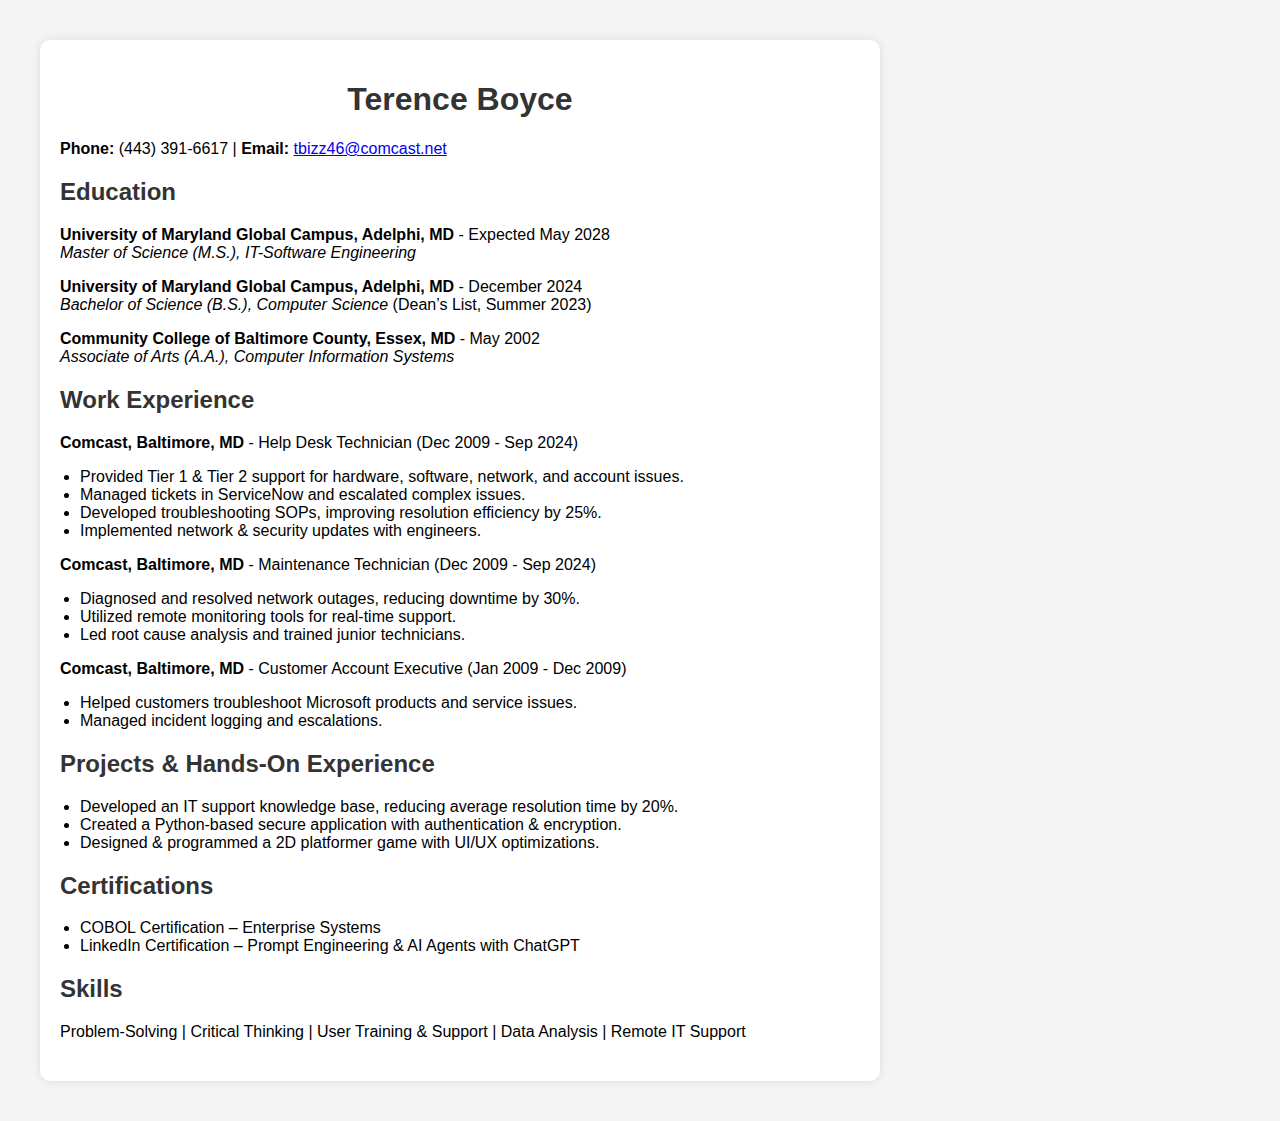
==== templates/resume.html @ 58a55910 "Fix case sensitivity issue in resume.html" ====
<!DOCTYPE html>
<html lang="en">
<head>
    <meta charset="UTF-8">
    <meta name="viewport" content="width=device-width, initial-scale=1.0">
    <title>Terence Boyce - Resume</title>
    <style>
        body {
            font-family: Arial, sans-serif;
            margin: 40px;
            background-color: #f4f4f4;
        }
        .container {
            max-width: 800px;
            background: white;
            padding: 20px;
            border-radius: 10px;
            box-shadow: 0 0 10px rgba(0, 0, 0, 0.1);
        }
        h1, h2 {
            color: #333;
        }
        h1 {
            text-align: center;
        }
        .section {
            margin-bottom: 20px;
        }
        ul {
            padding-left: 20px;
        }
    </style>
</head>
<body>
    <div class="container">
        <h1>Terence Boyce</h1>
        <p><strong>Phone:</strong> (443) 391-6617 | <strong>Email:</strong> <a href="mailto:tbizz46@comcast.net">tbizz46@comcast.net</a></p>

        <div class="section">
            <h2>Education</h2>
            <p><strong>University of Maryland Global Campus, Adelphi, MD</strong> - Expected May 2028<br>
            <em>Master of Science (M.S.), IT-Software Engineering</em></p>
            <p><strong>University of Maryland Global Campus, Adelphi, MD</strong> - December 2024<br>
            <em>Bachelor of Science (B.S.), Computer Science</em> (Dean’s List, Summer 2023)</p>
            <p><strong>Community College of Baltimore County, Essex, MD</strong> - May 2002<br>
            <em>Associate of Arts (A.A.), Computer Information Systems</em></p>
        </div>

        <div class="section">
            <h2>Work Experience</h2>
            <p><strong>Comcast, Baltimore, MD</strong> - Help Desk Technician (Dec 2009 - Sep 2024)</p>
            <ul>
                <li>Provided Tier 1 & Tier 2 support for hardware, software, network, and account issues.</li>
                <li>Managed tickets in ServiceNow and escalated complex issues.</li>
                <li>Developed troubleshooting SOPs, improving resolution efficiency by 25%.</li>
                <li>Implemented network & security updates with engineers.</li>
            </ul>

            <p><strong>Comcast, Baltimore, MD</strong> - Maintenance Technician (Dec 2009 - Sep 2024)</p>
            <ul>
                <li>Diagnosed and resolved network outages, reducing downtime by 30%.</li>
                <li>Utilized remote monitoring tools for real-time support.</li>
                <li>Led root cause analysis and trained junior technicians.</li>
            </ul>

            <p><strong>Comcast, Baltimore, MD</strong> - Customer Account Executive (Jan 2009 - Dec 2009)</p>
            <ul>
                <li>Helped customers troubleshoot Microsoft products and service issues.</li>
                <li>Managed incident logging and escalations.</li>
            </ul>
        </div>

        <div class="section">
            <h2>Projects & Hands-On Experience</h2>
            <ul>
                <li>Developed an IT support knowledge base, reducing average resolution time by 20%.</li>
                <li>Created a Python-based secure application with authentication & encryption.</li>
                <li>Designed & programmed a 2D platformer game with UI/UX optimizations.</li>
            </ul>
        </div>

        <div class="section">
            <h2>Certifications</h2>
            <ul>
                <li>COBOL Certification – Enterprise Systems</li>
                <li>LinkedIn Certification – Prompt Engineering & AI Agents with ChatGPT</li>
            </ul>
        </div>

        <div class="section">
            <h2>Skills</h2>
            <p>Problem-Solving | Critical Thinking | User Training & Support | Data Analysis | Remote IT Support</p>
        </div>
    </div>
</body>
</html>
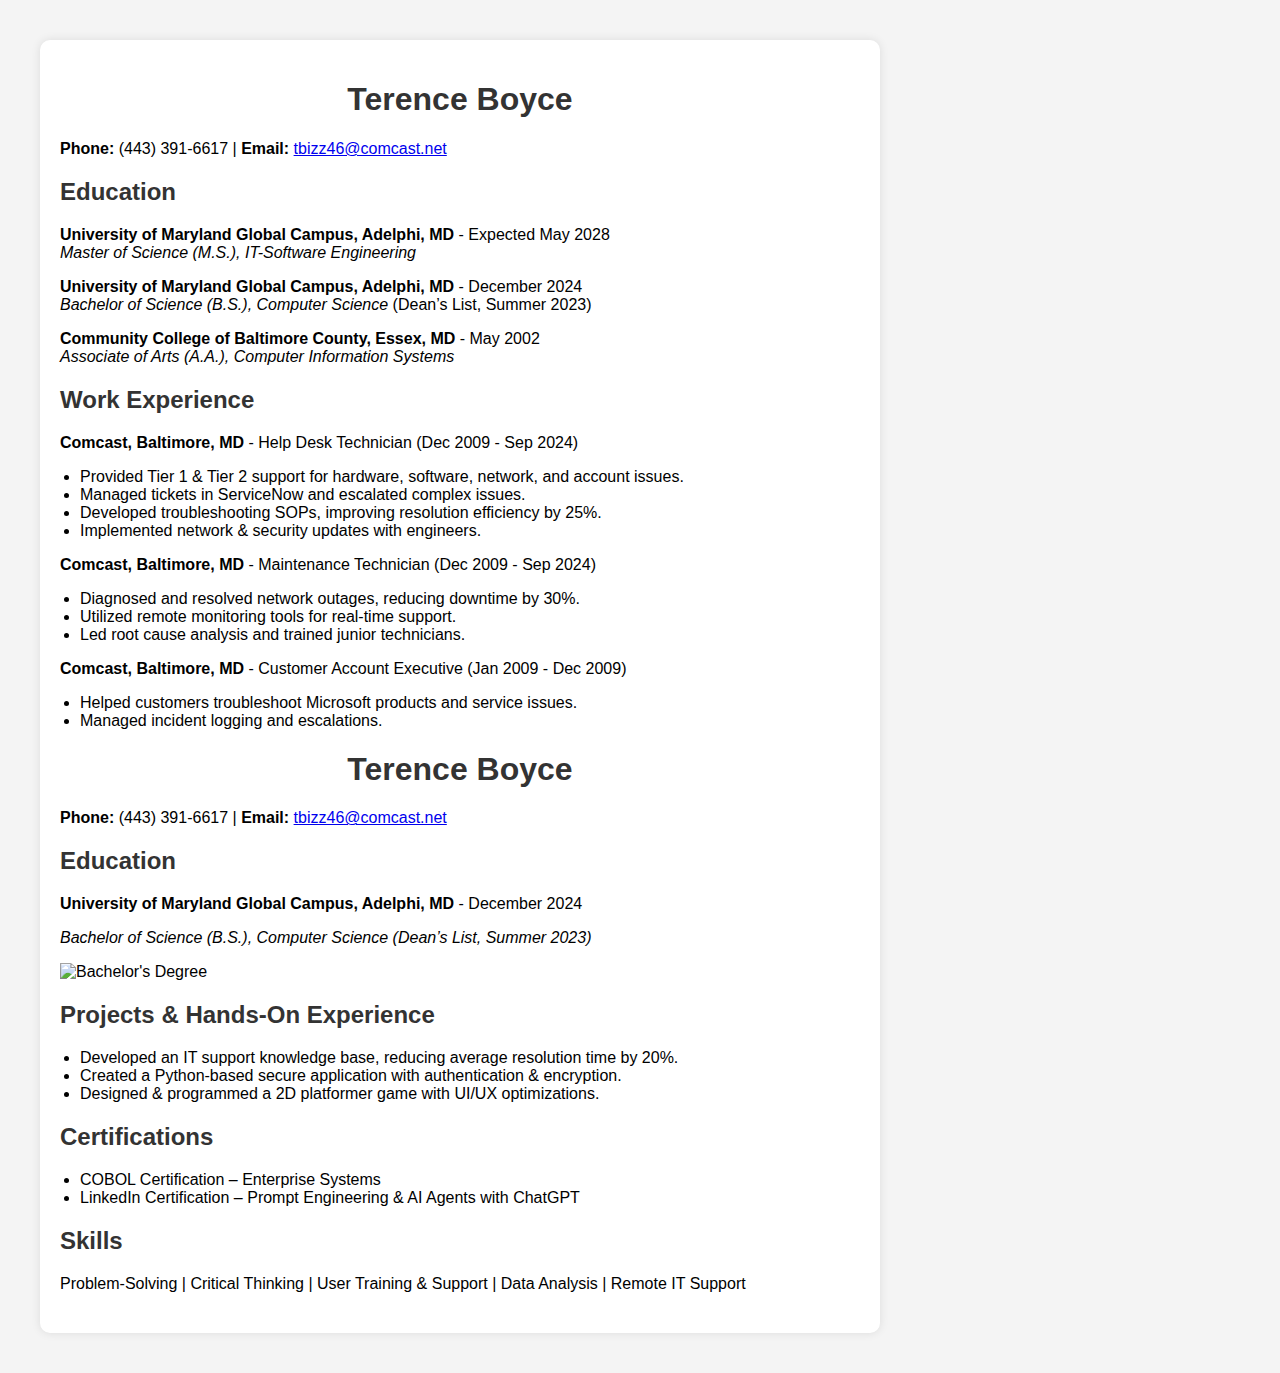
==== commit 95ac1903: "Added Bachelor's Degree image to resume" ====
--- a/templates/resume.html
+++ b/templates/resume.html
@@ -70,6 +70,25 @@
             </ul>
         </div>
 
+<div class="resume-container">
+    <div class="resume-content">
+        <h1>Terence Boyce</h1>
+        <p><strong>Phone:</strong> (443) 391-6617 | <strong>Email:</strong>
+            <a href="mailto:tbizz46@comcast.net">tbizz46@comcast.net</a></p>
+
+        <h2>Education</h2>
+        <p><strong>University of Maryland Global Campus, Adelphi, MD</strong> - December 2024</p>
+        <p><em>Bachelor of Science (B.S.), Computer Science (Dean’s List, Summer 2023)</em></p>
+
+        <!-- Other resume sections -->
+    </div>
+
+    <!-- Bachelor's Degree Image -->
+    <div class="degree-image">
+        <img src="{{ url_for('static', filename='Bachelors.jpg') }}" alt="Bachelor's Degree">
+    </div>
+</div>
+
         <div class="section">
             <h2>Projects & Hands-On Experience</h2>
             <ul>
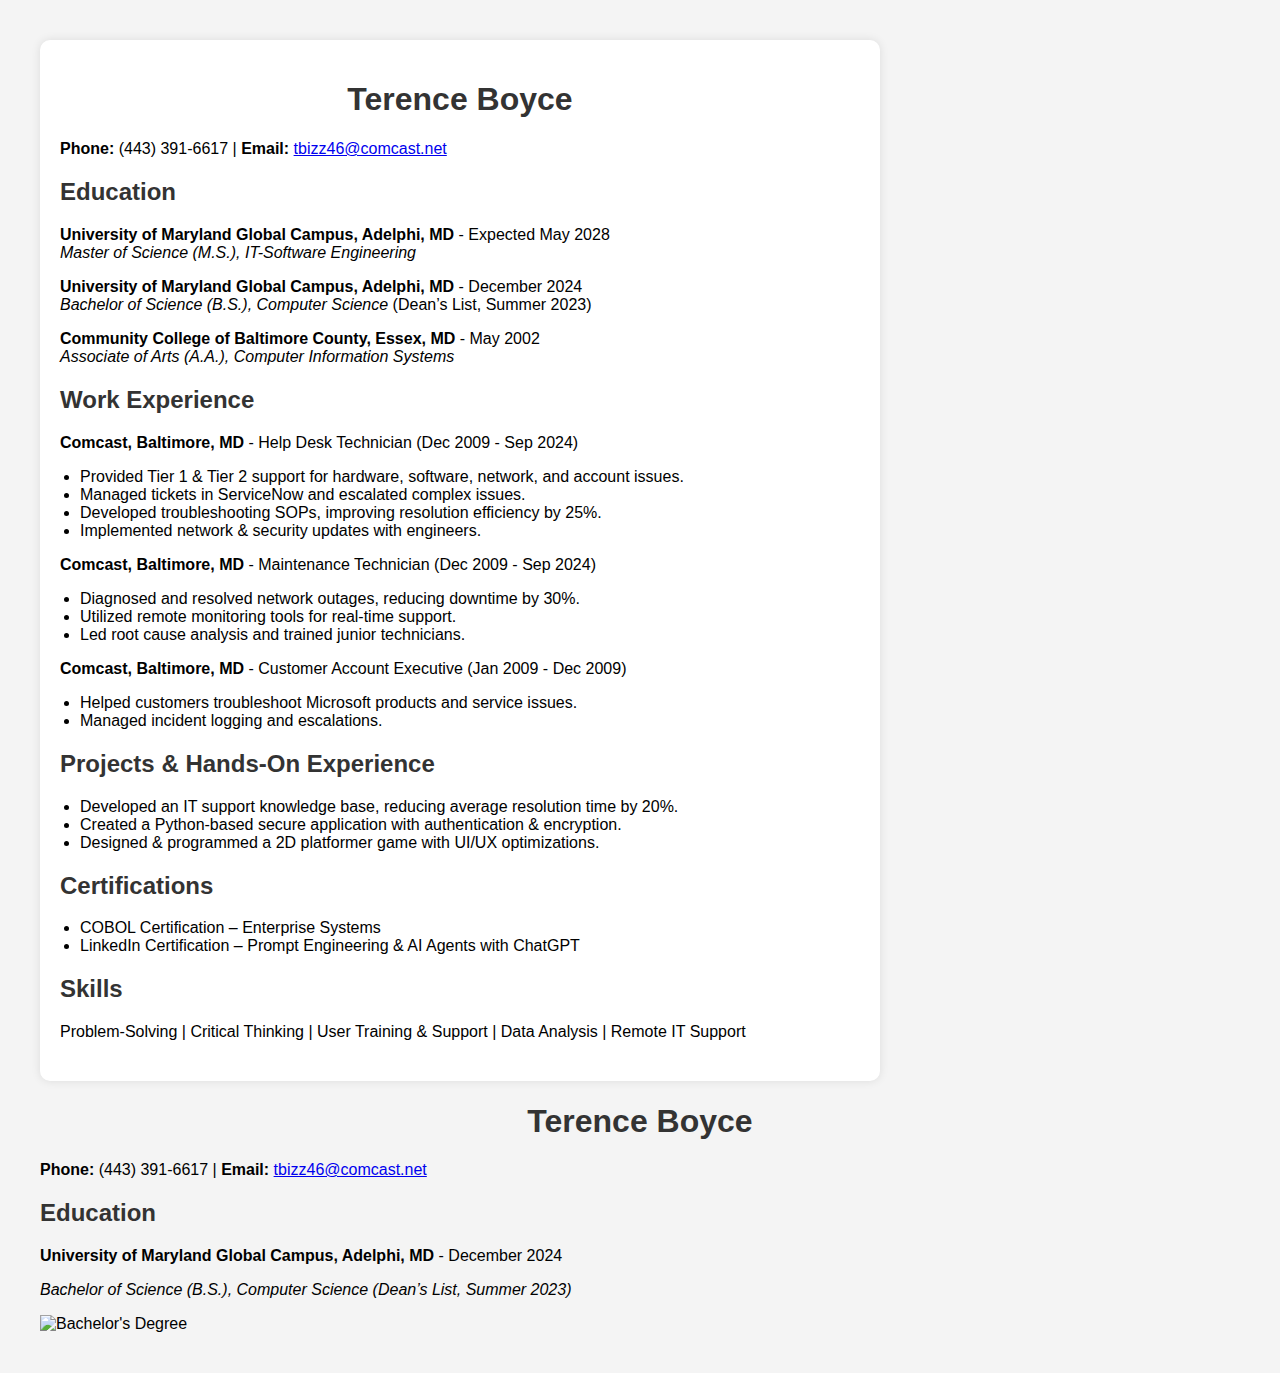
==== commit a50cc0ce: "Added Bachelor's Degree image to resume" ====
--- a/templates/resume.html
+++ b/templates/resume.html
@@ -70,25 +70,6 @@
             </ul>
         </div>
 
-<div class="resume-container">
-    <div class="resume-content">
-        <h1>Terence Boyce</h1>
-        <p><strong>Phone:</strong> (443) 391-6617 | <strong>Email:</strong>
-            <a href="mailto:tbizz46@comcast.net">tbizz46@comcast.net</a></p>
-
-        <h2>Education</h2>
-        <p><strong>University of Maryland Global Campus, Adelphi, MD</strong> - December 2024</p>
-        <p><em>Bachelor of Science (B.S.), Computer Science (Dean’s List, Summer 2023)</em></p>
-
-        <!-- Other resume sections -->
-    </div>
-
-    <!-- Bachelor's Degree Image -->
-    <div class="degree-image">
-        <img src="{{ url_for('static', filename='Bachelors.jpg') }}" alt="Bachelor's Degree">
-    </div>
-</div>
-
         <div class="section">
             <h2>Projects & Hands-On Experience</h2>
             <ul>
@@ -111,5 +92,24 @@
             <p>Problem-Solving | Critical Thinking | User Training & Support | Data Analysis | Remote IT Support</p>
         </div>
     </div>
+
+<div class="resume-container">
+    <div class="resume-content">
+        <h1>Terence Boyce</h1>
+        <p><strong>Phone:</strong> (443) 391-6617 | <strong>Email:</strong>
+            <a href="mailto:tbizz46@comcast.net">tbizz46@comcast.net</a></p>
+
+        <h2>Education</h2>
+        <p><strong>University of Maryland Global Campus, Adelphi, MD</strong> - December 2024</p>
+        <p><em>Bachelor of Science (B.S.), Computer Science (Dean’s List, Summer 2023)</em></p>
+
+        <!-- Other resume sections -->
+    </div>
+
+    <!-- Bachelor's Degree Image -->
+    <div class="degree-image">
+        <img src="{{ url_for('static', filename='Bachelors.jpg') }}" alt="Bachelor's Degree">
+    </div>
+</div>
 </body>
 </html>
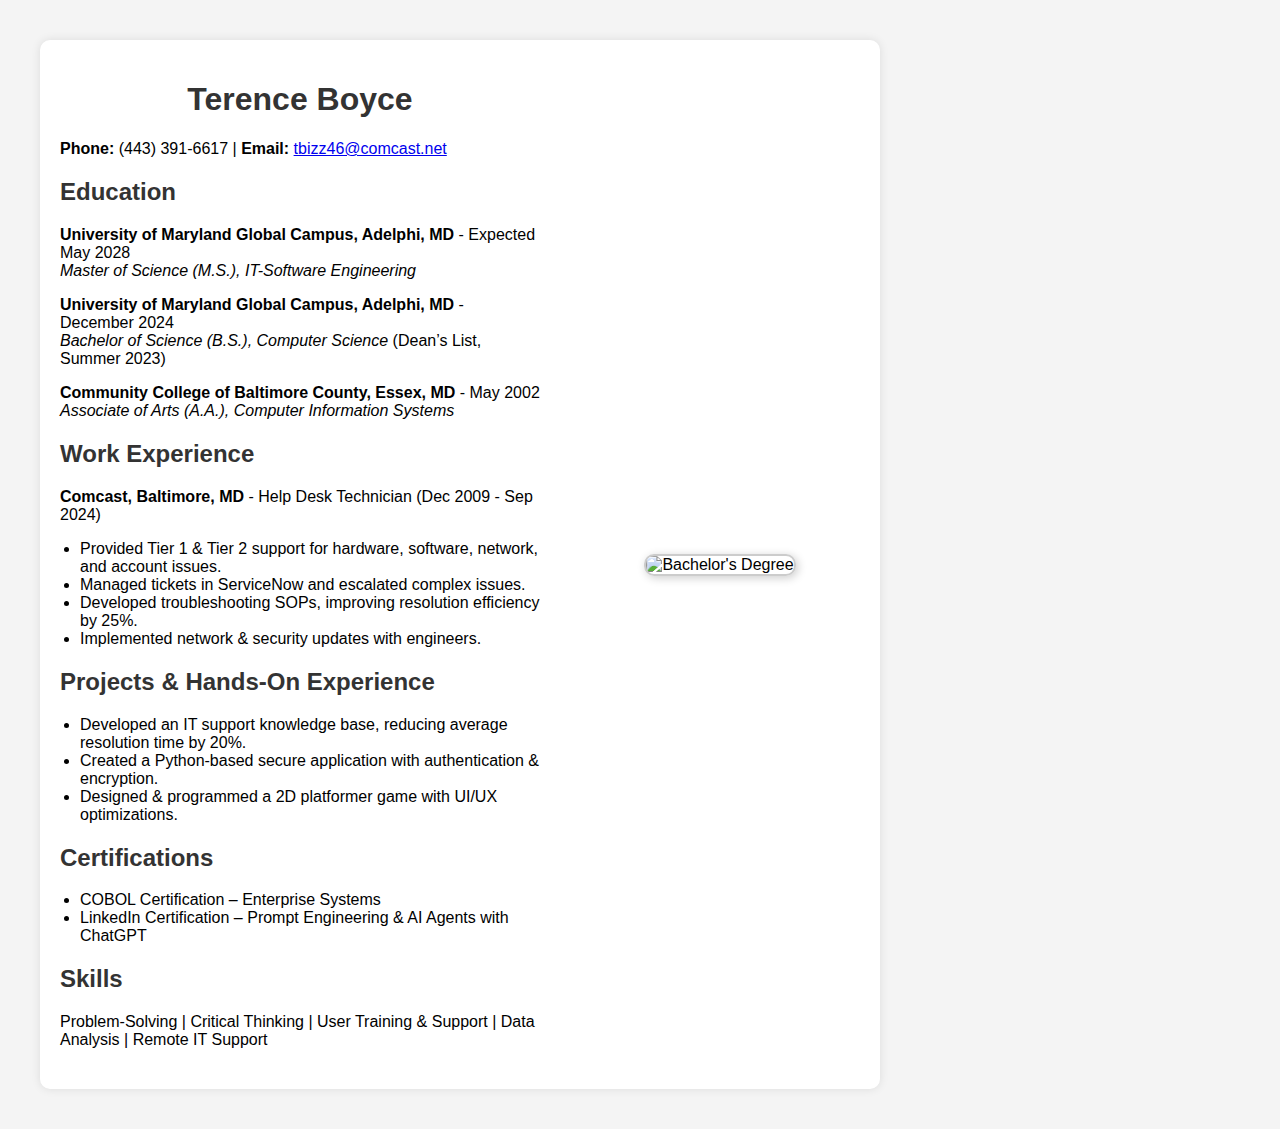
==== commit f3ee671b: "Updated resume layout and added Bachelor's degree image" ====
--- a/templates/resume.html
+++ b/templates/resume.html
@@ -16,6 +16,24 @@
             padding: 20px;
             border-radius: 10px;
             box-shadow: 0 0 10px rgba(0, 0, 0, 0.1);
+            display: flex;
+            justify-content: space-between;
+        }
+        .resume-content {
+            width: 60%;
+        }
+        .degree-image {
+            width: 35%;
+            display: flex;
+            justify-content: center;
+            align-items: center;
+        }
+        .degree-image img {
+            max-width: 100%;
+            height: auto;
+            border: 2px solid #ccc;
+            border-radius: 10px;
+            box-shadow: 2px 2px 10px rgba(0, 0, 0, 0.2);
         }
         h1, h2 {
             color: #333;
@@ -33,83 +51,60 @@
 </head>
 <body>
     <div class="container">
-        <h1>Terence Boyce</h1>
-        <p><strong>Phone:</strong> (443) 391-6617 | <strong>Email:</strong> <a href="mailto:tbizz46@comcast.net">tbizz46@comcast.net</a></p>
+        <!-- Resume Text -->
+        <div class="resume-content">
+            <h1>Terence Boyce</h1>
+            <p><strong>Phone:</strong> (443) 391-6617 | <strong>Email:</strong>
+                <a href="mailto:tbizz46@comcast.net">tbizz46@comcast.net</a></p>
 
-        <div class="section">
-            <h2>Education</h2>
-            <p><strong>University of Maryland Global Campus, Adelphi, MD</strong> - Expected May 2028<br>
-            <em>Master of Science (M.S.), IT-Software Engineering</em></p>
-            <p><strong>University of Maryland Global Campus, Adelphi, MD</strong> - December 2024<br>
-            <em>Bachelor of Science (B.S.), Computer Science</em> (Dean’s List, Summer 2023)</p>
-            <p><strong>Community College of Baltimore County, Essex, MD</strong> - May 2002<br>
-            <em>Associate of Arts (A.A.), Computer Information Systems</em></p>
+            <div class="section">
+                <h2>Education</h2>
+                <p><strong>University of Maryland Global Campus, Adelphi, MD</strong> - Expected May 2028<br>
+                <em>Master of Science (M.S.), IT-Software Engineering</em></p>
+                <p><strong>University of Maryland Global Campus, Adelphi, MD</strong> - December 2024<br>
+                <em>Bachelor of Science (B.S.), Computer Science</em> (Dean’s List, Summer 2023)</p>
+                <p><strong>Community College of Baltimore County, Essex, MD</strong> - May 2002<br>
+                <em>Associate of Arts (A.A.), Computer Information Systems</em></p>
+            </div>
+
+            <div class="section">
+                <h2>Work Experience</h2>
+                <p><strong>Comcast, Baltimore, MD</strong> - Help Desk Technician (Dec 2009 - Sep 2024)</p>
+                <ul>
+                    <li>Provided Tier 1 & Tier 2 support for hardware, software, network, and account issues.</li>
+                    <li>Managed tickets in ServiceNow and escalated complex issues.</li>
+                    <li>Developed troubleshooting SOPs, improving resolution efficiency by 25%.</li>
+                    <li>Implemented network & security updates with engineers.</li>
+                </ul>
+            </div>
+
+            <div class="section">
+                <h2>Projects & Hands-On Experience</h2>
+                <ul>
+                    <li>Developed an IT support knowledge base, reducing average resolution time by 20%.</li>
+                    <li>Created a Python-based secure application with authentication & encryption.</li>
+                    <li>Designed & programmed a 2D platformer game with UI/UX optimizations.</li>
+                </ul>
+            </div>
+
+            <div class="section">
+                <h2>Certifications</h2>
+                <ul>
+                    <li>COBOL Certification – Enterprise Systems</li>
+                    <li>LinkedIn Certification – Prompt Engineering & AI Agents with ChatGPT</li>
+                </ul>
+            </div>
+
+            <div class="section">
+                <h2>Skills</h2>
+                <p>Problem-Solving | Critical Thinking | User Training & Support | Data Analysis | Remote IT Support</p>
+            </div>
         </div>
 
-        <div class="section">
-            <h2>Work Experience</h2>
-            <p><strong>Comcast, Baltimore, MD</strong> - Help Desk Technician (Dec 2009 - Sep 2024)</p>
-            <ul>
-                <li>Provided Tier 1 & Tier 2 support for hardware, software, network, and account issues.</li>
-                <li>Managed tickets in ServiceNow and escalated complex issues.</li>
-                <li>Developed troubleshooting SOPs, improving resolution efficiency by 25%.</li>
-                <li>Implemented network & security updates with engineers.</li>
-            </ul>
-
-            <p><strong>Comcast, Baltimore, MD</strong> - Maintenance Technician (Dec 2009 - Sep 2024)</p>
-            <ul>
-                <li>Diagnosed and resolved network outages, reducing downtime by 30%.</li>
-                <li>Utilized remote monitoring tools for real-time support.</li>
-                <li>Led root cause analysis and trained junior technicians.</li>
-            </ul>
-
-            <p><strong>Comcast, Baltimore, MD</strong> - Customer Account Executive (Jan 2009 - Dec 2009)</p>
-            <ul>
-                <li>Helped customers troubleshoot Microsoft products and service issues.</li>
-                <li>Managed incident logging and escalations.</li>
-            </ul>
-        </div>
-
-        <div class="section">
-            <h2>Projects & Hands-On Experience</h2>
-            <ul>
-                <li>Developed an IT support knowledge base, reducing average resolution time by 20%.</li>
-                <li>Created a Python-based secure application with authentication & encryption.</li>
-                <li>Designed & programmed a 2D platformer game with UI/UX optimizations.</li>
-            </ul>
-        </div>
-
-        <div class="section">
-            <h2>Certifications</h2>
-            <ul>
-                <li>COBOL Certification – Enterprise Systems</li>
-                <li>LinkedIn Certification – Prompt Engineering & AI Agents with ChatGPT</li>
-            </ul>
-        </div>
-
-        <div class="section">
-            <h2>Skills</h2>
-            <p>Problem-Solving | Critical Thinking | User Training & Support | Data Analysis | Remote IT Support</p>
+        <!-- Bachelor's Degree Image -->
+        <div class="degree-image">
+            <img src="{{ url_for('static', filename='Bachelors.jpg') }}" alt="Bachelor's Degree">
         </div>
     </div>
-
-<div class="resume-container">
-    <div class="resume-content">
-        <h1>Terence Boyce</h1>
-        <p><strong>Phone:</strong> (443) 391-6617 | <strong>Email:</strong>
-            <a href="mailto:tbizz46@comcast.net">tbizz46@comcast.net</a></p>
-
-        <h2>Education</h2>
-        <p><strong>University of Maryland Global Campus, Adelphi, MD</strong> - December 2024</p>
-        <p><em>Bachelor of Science (B.S.), Computer Science (Dean’s List, Summer 2023)</em></p>
-
-        <!-- Other resume sections -->
-    </div>
-
-    <!-- Bachelor's Degree Image -->
-    <div class="degree-image">
-        <img src="{{ url_for('static', filename='Bachelors.jpg') }}" alt="Bachelor's Degree">
-    </div>
-</div>
 </body>
-</html>
+</html>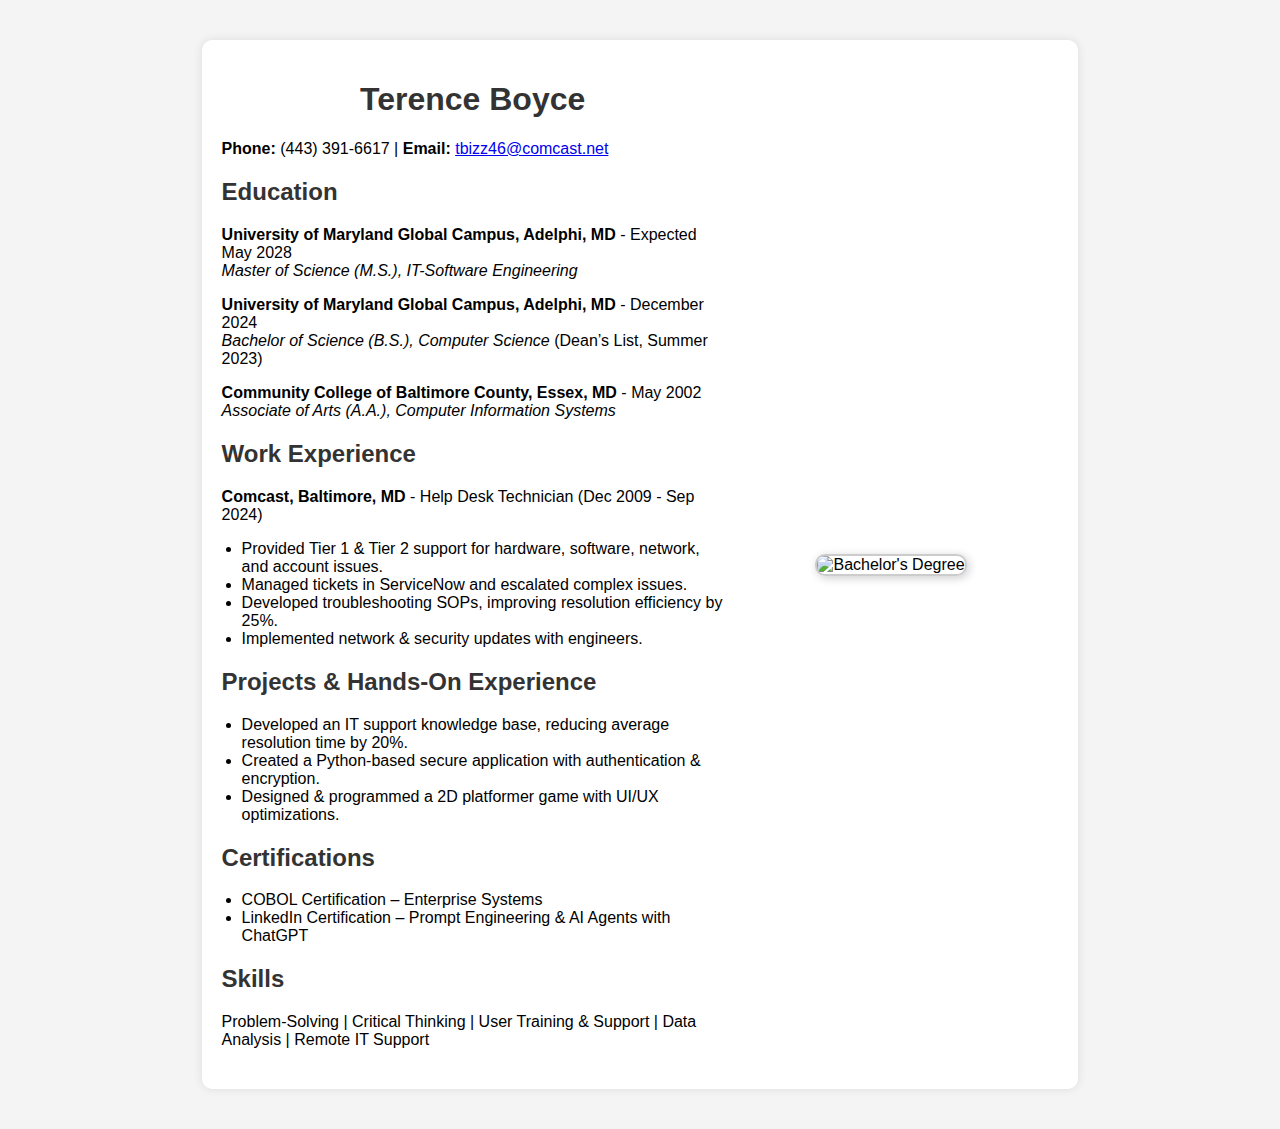
==== commit ad53f6f9: "Fixed resume layout and positioned Bachelor's degree image" ====
--- a/templates/resume.html
+++ b/templates/resume.html
@@ -9,21 +9,22 @@
             font-family: Arial, sans-serif;
             margin: 40px;
             background-color: #f4f4f4;
+            display: flex;
+            justify-content: center;
         }
         .container {
-            max-width: 800px;
+            display: flex;
+            max-width: 1200px;
             background: white;
             padding: 20px;
             border-radius: 10px;
             box-shadow: 0 0 10px rgba(0, 0, 0, 0.1);
-            display: flex;
-            justify-content: space-between;
         }
         .resume-content {
             width: 60%;
         }
         .degree-image {
-            width: 35%;
+            width: 40%;
             display: flex;
             justify-content: center;
             align-items: center;
@@ -51,7 +52,7 @@
 </head>
 <body>
     <div class="container">
-        <!-- Resume Text -->
+        <!-- Resume Content on the Left -->
         <div class="resume-content">
             <h1>Terence Boyce</h1>
             <p><strong>Phone:</strong> (443) 391-6617 | <strong>Email:</strong>
@@ -101,9 +102,9 @@
             </div>
         </div>
 
-        <!-- Bachelor's Degree Image -->
+        <!-- Bachelor's Degree Image on the Right -->
         <div class="degree-image">
-            <img src="{{ url_for('static', filename='Bachelors.jpg') }}" alt="Bachelor's Degree">
+            <img src="static/Bachelors.jpg" alt="Bachelor's Degree">
         </div>
     </div>
 </body>
